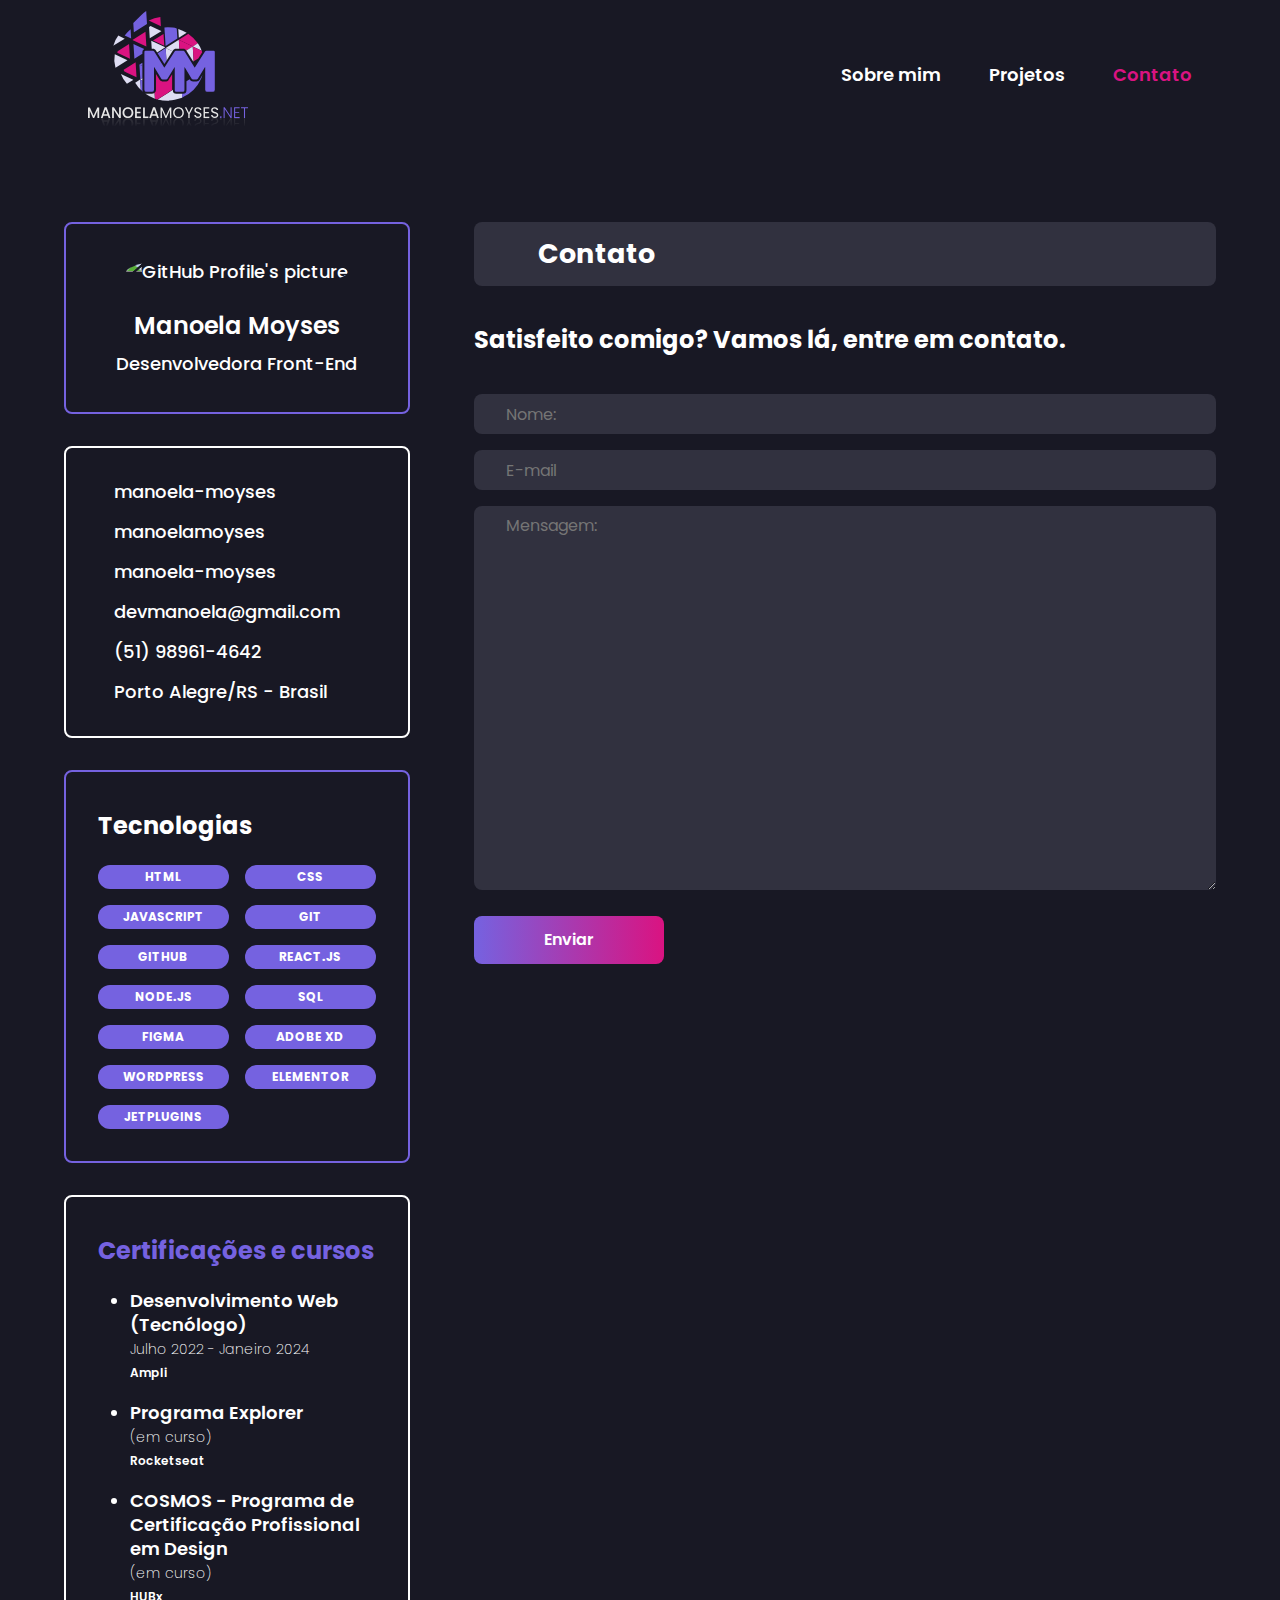
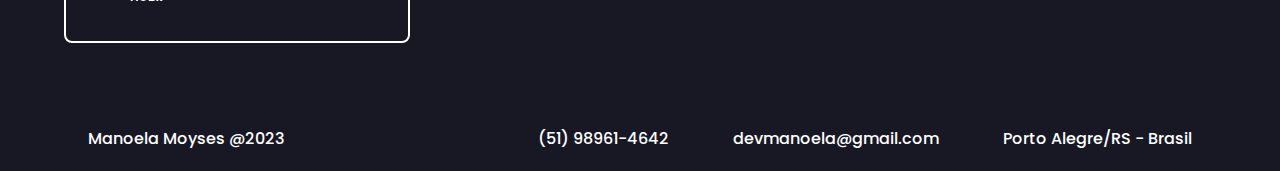
==== pages/contact/index.html @ 37bce078 "SEO" ====
<!DOCTYPE html>
<html lang="pt-br">

<head>
  <link rel="preconnect" href="https://fonts.googleapis.com">
  <link rel="preconnect" href="https://fonts.gstatic.com" crossorigin>

  <meta charset="UTF-8">
  <meta name="viewport" content="width=device-width, initial-scale=1.0">
  <title>Manoela Moyses | Contato</title>

  <meta name="description"
    content="Site Portfólio para apresentação do trabalho de Manoela Moyses, Desenvolvedora Web (Web Designer). Criação de Sites Profissionais.">

  <meta property="og:type" content="website">
  <meta property="og:title" content="Manoela Moyses | Desenvolvimento Web - Porto Alegre/RS">
  <meta property="og:description"
    content="Site Portfólio para apresentação do trabalho de Manoela Moyses, Desenvolvedora Web (Web Designer). Criação de Sites Profissionais.">
  <meta property="og:url" content="https://manoelamoyses.vercel.app">
  <meta property="og:image" content="https://manoelamoyses.vercel.app/assets/ManoelaM.svg">

  <link rel="stylesheet" href="../../style.css">
  <link rel="shortcut icon" href="../../assets/Icone.svg" type="image/svg-icon">
  <link href="https://fonts.googleapis.com/css2?family=Poppins:wght@200;500;600&display=swap" rel="stylesheet">
  <script src="https://unpkg.com/phosphor-icons"></script>
</head>

<body>
  <div class="container">
    <div class="menu-wrapper">
      <header id="header">
        <a href="https://manoelamoyses.vercel.app"><img id="logo" src="../../assets/ManoelaM.svg" alt="Logo"></a>
        <nav id="nav">
          <button id="btn-mobile" aria-label="Abrir Menu" aria-haspopup="true" aria-controls="menu"
            aria-expanded="false"><span id="hamburguer"></span></button>
          <ul id="menu" role="menu">
            <li><a class="about-me" href="https://manoelamoyses.vercel.app">Sobre mim</a></li>
            <li><a class="proj" href="../projects/">Projetos</a></li>
            <li><a class="contact-me" href="./index.html">Contato</a></li>
          </ul>
        </nav>
      </header>
    </div>

    <main class="mobile-aside">
      <aside class="responsive">
        <div class="profile-card">
          <div class="profile-container">
            <img src="https://github.com/manoela-moyses.png" target="_blank" alt="GitHub Profile's picture">
            <h1>Manoela Moyses</h1>
            <p>Desenvolvedora Front-End</p>
          </div>
        </div>

        <div class="social-card">
          <div class="social-container">
            <a href="https://github.com/manoela-moyses" target="_blank" class="social-item"><i
                class="ph-github-logo"></i>
              <span>manoela-moyses</span>
            </a>

            <a href="https://www.linkedin.com/in/manoelamoyses/" target="_blank" class="social-item"><i
                class="ph-linkedin-logo"></i>
              <span>manoelamoyses</span>
            </a>

            <a href="https://www.instagram.com/manoelamoyses/" target="_blank" class="social-item"><i
                class="ph-instagram-logo"></i>
              <span>manoela-moyses</span>
            </a>

            <a href="mailto:manoela.moyses0205@gmail.com" target="_blank" class="social-item"><i
                class="ph-envelope-simple"></i>
              <span>devmanoela@gmail.com</span>
            </a>

            <a href="https://api.whatsapp.com/send?phone=5551989614642&text=Ol%C3%A1!%20Acabei%20de%20ver%20o%20seu%20site."
              target="_blank" class="social-item"><i class="ph-whatsapp-logo"></i>
              <span>(51) 98961-4642</span>
            </a>

            <a href="" class="social-item pin"><i class="ph-map-pin-line"></i>
              <span class="social-location">Porto Alegre/RS - Brasil</span>
            </a>
          </div>
        </div>

        <div class="technologies-card">
          <h2>Tecnologias</h2>
          <ul>
            <li>
              <strong>HTML</strong>
            </li>
            <li>
              <strong>CSS</strong>
            </li>
            <li>
              <strong>JAVASCRIPT</strong>
            </li>
            <li>
              <strong>GIT</strong>
            </li>
            <li>
              <strong>GITHUB</strong>
            </li>
            <li>
              <strong>REACT.JS</strong>
            </li>
            <li>
              <strong>NODE.JS</strong>
            </li>
            <li>
              <strong>SQL</strong>
            </li>
            <li>
              <strong>FIGMA</strong>
            </li>
            <li>
              <strong>ADOBE XD</strong>
            </li>
            <li>
              <strong>WORDPRESS</strong>
            </li>
            <li>
              <strong>ELEMENTOR</strong>
            </li>
            <li>
              <strong>JETPLUGINS</strong>
            </li>
          </ul>
        </div>

        <div class="certifications-card">
          <h2>Certificações e cursos</h2>
          <ul>
            <li>
              <strong>Desenvolvimento Web (Tecnólogo)</strong>
              <p class="period">Julho 2022 - Janeiro 2024</p>
              <p class="institution">Ampli</p>
            </li>
            <li>
              <strong>Programa Explorer</strong>
              <p class="period">(em curso)</p>
              <p class="institution">Rocketseat</p>
            </li>
            <li>
              <strong>COSMOS - Programa de Certificação Profissional em Design</strong>
              <p class="period">(em curso)</p>
              <p class="institution">HUBx</p>
            </li>
          </ul>
        </div>
      </aside>

      <div class="main-content">
        <section class="contact-section">
          <div id="contact">
            <h2>Contato</h2>
          </div>
          <div class="contact-card">
            <h2>Satisfeito comigo? Vamos lá, entre em contato.</h2>
            <form id="my-form" action="https://formsubmit.co/devmanoela@gmail.com" method="POST">
              <input type="hidden" name="_captcha" value="false">
              <input type="hidden" name="_next" value="https://manoelamoyses.vercel.app/pages/success">
              <label class="sr-only" for="form-name"></label>
              <input type="text" name="name" id="form-name" required placeholder="Nome:" required />

              <label class="sr-only" for="form-email"></label>
              <input type="email" name="email" id="form-email" placeholder="E-mail" required />

              <label class="sr-only" for="message"></label>
              <textarea name="message" id="message" placeholder="Mensagem:"></textarea>

              <div class="container-button">
                <input class="button gradient" type="submit" form="my-form" value="Enviar">
              </div>
            </form>
          </div>
        </section>
      </div>
    </main>

    <footer>
      <div class="main-footer">
        <div class="name">
          <p class="name-mobile1">Manoela Moyses @2023</p>
          <p class="name-mobile2 hide">Criado com 💜 por Manoela Moyses<br>2023</p>
          <div class="footer-icons">
            <a href="https://github.com/manoela-moyses" target="_blank">
              <i class="ph-github-logo"></i>
            </a>

            <a href="https://www.linkedin.com/in/manoelamoyses/" target="_blank">
              <i class="ph-linkedin-logo"></i>
            </a>

            <a href="https://www.instagram.com/manoelamoyses/" target="_blank">
              <i class="ph-instagram-logo"></i>
            </a>
          </div>
        </div>

        <div class="footer-info">
          <a href="https://api.whatsapp.com/send?phone=5551989614642&text=Ol%C3%A1!%20Acabei%20de%20ver%20o%20seu%20site."
            target="_blank"><i class="ph-whatsapp-logo"></i>
            <span>(51) 98961-4642</span>
          </a>

          <a href="mailto:manoela.moyses0205@gmail.com"><i class="ph-envelope-simple"></i>
            <span>devmanoela@gmail.com</span>
          </a>

          <div class="pin-footer">
            <i class="ph-map-pin-line"></i>
            <p>Porto Alegre/RS - Brasil</p>
          </div>
        </div>
      </div>
    </footer>
  </div>

  <script src="../../main.js"></script>
</body>

</html>
---- style.css ----
* {
  margin: 0;
  padding: 0;
  box-sizing: border-box;
}

:root {
  font-size: 62.5%;
}

body {
  font-size: 1.8rem;
  background-color: #181824;
}

.hide {
  display: none;
}

.sr-only {
  position: absolute;
  width: 1px;
  height: 1px;
  padding: 0;
  margin: -1px;
  overflow: hidden;
  clip: rect(0, 0, 0, 0);
  border-width: 0;
  white-space: nowrap;
}

.container {
  min-height: 100vh;
  font-family: "Poppins", sans-serif;
  font-weight: 500;
  line-height: 3.2rem;
  color: white;
  display: flex;
  flex-direction: column;
  position: relative;
}

/**************************************************************/
/* HEADER */

#header a {
  text-decoration: none;
}

#logo {
  max-width: 16rem;
}

#header {
  height: 15rem;
  display: flex;
  width: 100%;
  align-items: center;
  padding: 1.6rem 8.8rem;
  justify-content: space-between;
  background-color: #181824;
  position: fixed;
  top: 0;
  left: 0;
  z-index: 999;
  animation: topdown 1s 0.5s backwards;
}

#menu {
  display: flex;
  list-style: none;
  gap: 4.8rem;
}

#menu a {
  display: block;
  color: white;
  font-weight: 600;
}

#menu a:hover,
#menu a:focus {
  color: #da1381;
}

#btn-mobile {
  display: none;
  border: none;
  background-color: transparent;
  font-size: 3.2rem;
  color: white;
  cursor: pointer;
}

#hamburguer {
  border-top: 0.2rem solid;
  width: 3.2rem;
  display: block;
}

#hamburguer::after,
#hamburguer::before {
  content: "";
  display: block;
  width: 3.2rem;
  height: 0.2rem;
  background-color: currentColor;
  margin-top: 0.8rem;
  transition: 0.3s;
  position: relative;
}

#nav.toggle-menu #hamburguer {
  border-top-color: transparent;
}

#nav.toggle-menu #hamburguer::before {
  transform: rotate(135deg);
}

#nav.toggle-menu #hamburguer::after {
  transform: rotate(-135deg);
  top: -1rem;
}

/**************************************************************/
/* ASIDE-BAR - GENERAL SETTINGS */

main {
  margin-top: 4rem;
  flex: 1 0 auto;
  padding: 0 6.4rem;
  display: flex;
  gap: 6.4rem;
  justify-content: center;
  align-content: center;
}

aside,
.main-content {
  margin-top: 18.2rem;
  margin-bottom: 6.4rem;
}

aside {
  max-width: 30%;
  width: 39.6rem;
  position: relative;
  animation: leftright 1s 0.5s backwards;
}

/* PROFILE */

.profile-card {
  text-align: center;
  padding: 3.2rem;
  border: 2px solid #7562e0;
  border-radius: 0.8rem;
  margin-bottom: 3.2rem;
}

.profile-card img {
  width: 12.8rem;
  border-radius: 50%;
  margin-bottom: 1.6rem;
}

.profile-card h1 {
  font-size: 2.4rem;
  line-height: 4.44rem;
  font-weight: 600;
}

/* SOCIAL */

.social-card {
  padding: 3.2rem;
  border: 2px solid white;
  border-radius: 0.8rem;
  margin-bottom: 3.2rem;
}

.social-container {
  display: flex;
  flex-direction: column;
  gap: 1.6rem;
  word-break: break-word;
}

.social-item {
  color: white;
  text-decoration: none;
  display: flex;
  gap: 1.6rem;
  line-height: 2.4rem;
}

.social-card a i {
  font-size: 3.2rem;
  color: #7562e0;
  transition: all 0.4s ease-in-out;
}

.social-card a i:hover {
  transform: scale(0.8);
  color: #da1381;
}

.pin {
  cursor: default;
}

/* TECHNOLOGIES */

.technologies-card {
  border: 2px solid #7562e0;
  padding: 3.2rem;
  border-radius: 0.8rem;
  margin-bottom: 3.2rem;
}

.technologies-card h2,
.certifications-card h2 {
  font-size: 2.4rem;
  line-height: 4.44rem;
  margin-bottom: 1.6rem;
}

.technologies-card ul {
  list-style: none;
  display: grid;
  grid-template-columns: repeat(auto-fit, minmax(9rem, 3fr));
  gap: 1.6rem;
}

.technologies-card ul li {
  background-color: #7562e0;
  border-radius: 3rem;
  height: 2.4rem;
  padding: 0.6rem 1.2rem;
  display: flex;
  align-items: center;
  justify-content: center;
  font-size: 1.2rem;
}

/* CERTIFICATIONS*/

.certifications-card {
  border: 2px solid white;
  border-radius: 0.8rem;
  padding: 3.2rem;
}

.certifications-card h2 {
  color: #7562e0;
}

.certifications-card ul {
  padding-left: 3.2rem;
}

.certifications-card ul li {
  padding-bottom: 1.6rem;
  line-height: 2.4rem;
}

.certifications-card ul li:nth-last-child(1) {
  padding-bottom: 0;
}

.certifications-card strong {
  font-weight: 600;
}

.certifications-card .period {
  font-weight: 200;
  font-size: 1.4rem;
}

.certifications-card .institution {
  font-weight: 600;
  font-size: 1.2rem;
}

/**************************************************************/
/* MAIN-CONTENT */

.main-content {
  max-width: 70%;
  width: 80.4rem;
  position: relative;
  animation: rightleft 1s 0.5s backwards;
}

/**************************************************************/
/* ABOUT-ME */

#about-me,
#main-projects,
#contact {
  margin-bottom: 3.2rem;
  background-color: #31313f;
  padding: 1.6rem 6.4rem;
  border-radius: 0.8rem;
}

.about-me-card {
  background-color: #31313f;
  padding: 3.2rem 6.4rem;
  border-radius: 0.8rem;
}

.about-me-card p {
  text-indent: 1.6em;
}

.about-me-card p:nth-child(5) {
  margin-bottom: 3.2rem;
}

.subtitle {
  margin-top: 3.2rem;
}

.other-skills p {
  text-indent: 0;
}

.buttons {
  display: flex;
  align-items: center;
  gap: 3.2rem;
}

.btn-github,
.btn-cv {
  height: 4.8rem;
  padding: 1.2rem 2.6rem;
  border-radius: 0.8rem;
  transition: all 0.4s ease-in-out;
}

.btn-github:hover,
.btn-cv:hover {
  transform: scale(0.9);
}

.btn-github {
  background: linear-gradient(270deg, #da1381 0%, #7562e0 100%);
  border: none;
}

.btn-cv {
  background-color: transparent;
  border: 2px solid #7562e0;
}

.btn-github a,
.btn-cv a {
  text-decoration: none;
  font-family: "Poppins", sans-serif;
  color: white;
  font-weight: 600;
  font-size: 1.6rem;
  line-height: 2.4rem;
  display: flex;
  align-items: center;
  gap: 0.8rem;
}

.btn-github a i,
.btn-cv a i {
  font-size: 2rem;
}

.subtitle {
  margin-bottom: 1.6rem;
}

.subtitle h2 {
  font-size: 2.4rem;
  line-height: 4.44rem;
}

table {
  width: 100%;
  border-collapse: collapse;
  background-color: #7562e0;
  overflow-x: auto;
}

table thead {
  text-align: center;
  font-size: 2.4rem;
  line-height: 4.44rem;
}

table th {
  background-color: #7562e0;
}

table tr {
  height: 4rem;
}

table td:nth-child(1) {
  font-size: 2.4rem;
  line-height: 4.44rem;
  padding: 0 1.6rem;
}

table td:nth-child(2),
table td:nth-child(3) {
  text-align: center;
}

table tr:nth-child(odd) {
  background-color: #bdbdbd;
}

.other-skills ul {
  padding-left: 3.2rem;
}

.other-skills ul li p {
  font-weight: 200;
}

.other-skills ul li:nth-child(1) {
  margin-bottom: 1.6rem;
}

/**************************************************************/
/* PROJECTS */

.main-section {
  display: grid;
  grid-template-columns: 1fr;
}

.secondary-buttons {
  margin-top: 1.6rem;
}

.button-value {
  border: 2px solid #7562e0;
  padding: 1.2rem 2.2rem;
  height: 4.8rem;
  border-radius: 0.8rem;
  background-color: transparent;
  font-family: "Poppins", sans-serif;
  font-weight: 600;
  color: white;
  cursor: pointer;
  margin-right: 3.2rem;
}

.button-value:nth-last-child(1) {
  margin-right: 0;
}

.button-value:focus,
.active {
  background-color: #7562e0;
  color: white;
}

#projects {
  display: grid;
  grid-template-columns: repeat(auto-fit, minmax(25rem, 2fr));
  margin-top: 3.2rem;
  gap: 3.2rem;
  justify-items: center;
}

.card {
  background-color: #31313f;
  border-radius: 0.8rem;
  width: 100%;
  max-width: 38.6rem;
  padding: 3.2rem;
}

.image-container img {
  width: 100%;
  object-fit: cover;
  max-height: 17.3rem;
  border: 2px solid #7562e0;
  border-radius: 0.8rem;
  border-collapse: separate;
  margin-bottom: 1.6rem;
}

.container-proj {
  text-align: start;
}

.container-proj h3 {
  font-size: 2.4rem;
  line-height: 4.44rem;
  color: #7562e0;
}

.container-proj span {
  font-weight: 200;
  font-size: 1.4rem;
}

.btn-container {
  display: flex;
  align-items: center;
  gap: 3.2rem;
  margin-top: 5.1rem;
}

.btn1,
.btn2 {
  height: 4.3rem;
  padding: 1.2rem 2.2rem;
  border-radius: 0.8rem;
  text-decoration: none;
  display: flex;
  align-items: center;
  color: white;
  font-size: 1.6rem;
  font-weight: 600;
}

.btn1 {
  background-color: #7562e0;
  border: none;
  transition: all 0.4s ease-in-out;
}

.btn2 {
  background-color: transparent;
  border: 2px solid #7562e0;
  transition: all 0.4s ease-in-out;
}

.btn1:hover,
.btn2:hover {
  transform: scale(0.9);
}

/**************************************************************/
/* CONTACT */

.contact-card h2 {
  font-size: 2.4rem;
  line-height: 4.44rem;
}

#form-name,
#form-email,
#message {
  font-family: "Poppins", sans-serif;
  font-size: 1.6rem;
  line-height: 2.4rem;
  color: white;
  background-color: #31313f;
  border: none;
  border-radius: 0.8rem;
  height: 4rem;
  padding: 0.8rem 3.2rem;
  width: 100%;
}

#form-name {
  margin-top: 3.2rem;
}

#form-name,
#form-email,
#message {
  margin-bottom: 1.6rem;
}

#form-name:focus,
#forma-email:focus,
#message:focus {
  outline: 2px solid #da1381;
}

#message {
  height: 38.4rem;
}

input.button {
  height: 4.8rem;
  font-family: "Poppins", sans-serif;
  font-size: 1.6rem;
  line-height: 2.4rem;
  font-weight: 600;
  color: white;
  padding: 1.2rem 7rem;
  border-radius: 0.8rem;
  border: none;
  transition: all 0.4s ease-in-out;
}

input.button:hover {
  transform: scale(0.9);
}

input.button.gradient {
  background: -webkit-linear-gradient(left, #7562e0 0%, #da1381 100%);
  cursor: pointer;
}

/**************************************************************/
/* SUCCESS & 404 ERROR */

.success-section,
.error-section {
  display: flex;
  padding: 3.2rem;
  height: 100vh;
  justify-content: center;
  align-items: center;
  animation: fadein 1s 0.5s backwards;
  max-width: 51.8rem;
  margin: 0 auto;
}

.container-success,
.container-error {
  background-color: white;
  color: #7562e0;
  text-align: center;
  border-radius: 0.8rem;
}

.success,
.error,
.send-email,
.error-message {
  display: flex;
  flex-direction: column;
  align-items: center;
  padding: 3.2rem;
}

.success,
.error {
  background-color: #7562e0;
  border-radius: 0.8rem 0.8rem 0 0;
}

.error {
  background-color: #da1381;
}

.send-email,
.error-message {
  border-radius: 0 0 0.8rem 0.8rem;
}

.success i,
.error i {
  font-size: 12.5rem;
  color: white;
  padding-bottom: 1.6rem;
}

.success p,
.error p {
  font-size: 3.2rem;
  font-weight: 600;
  color: white;
}

.send-email p,
.error-message p {
  font-size: 2.4rem;
  line-height: 3.6rem;
  font-weight: 600;
  margin-bottom: 3.2rem;
}

.error-message p {
  color: #da1381;
}

.send-email button,
.error-message button {
  padding: 1.2rem 6.4rem;
  border: none;
  height: 5.3rem;
  border-radius: 0.8rem;
  background: linear-gradient(270deg, #da1381 0%, #7562e0 100%);
  transition: all 0.4s ease-in-out;
}

.send-email a,
.error-message a {
  text-decoration: none;
  color: white;
  font-family: "Poppins", sans-serif;
  font-weight: 600;
  font-size: 2.4rem;
}

.send-email button:hover,
.error-message button:hover {
  transform: scale(0.9);
}

@media (max-width: 425px) {
  .success p,
  .error p {
    font-size: 2.4rem;
  }

  .success i,
  .error i {
    font-size: 10rem;
  }

  .send-email p,
  .error-message p {
    font-size: 1.6rem;
    line-height: 3rem;
    margin-bottom: 1.6rem;
  }

  .send-email a,
  .error-message a {
    font-size: 1.8rem;
  }
}

@media (max-width: 320px) {
  .success p,
  .error p {
    font-size: 2rem;
  }

  .send-email,
  .error-message {
    padding: 3.2rem 1.8rem;
  }

  .send-email p,
  .error-message p {
    font-size: 1.4rem;
    line-height: 2.4rem;
  }

  .send-email button,
  .error-message button {
    padding: 1.2rem 3.2rem;
    height: 4rem;
    display: flex;
    align-items: center;
  }
}

/**************************************************************/
/* FOOTER */

footer {
  flex-basis: 100%; /*same width, in flexbox*/
  display: flex;
  justify-content: center;
}

.main-footer {
  width: 100%;
  display: flex;
  gap: 4.8rem;
  justify-content: space-between;
  padding: 1.6rem 8.8rem;
  font-size: 1.6rem;
}

.footer-icons a,
.footer-info a,
.pin-footer a {
  text-decoration: none;
  color: white;
}

.pin-footer {
  cursor: default;
  display: flex;
  align-items: center;
  gap: 1.6rem;
}

.footer-icons a i,
.footer-info a i,
.pin-footer i {
  font-size: 3rem;
  color: #7562e0;
  transition: all 0.4s ease-in-out;
}

.footer-icons a i:hover,
.footer-info a i:hover,
.pin-footer i:hover {
  color: #da1381;
  transform: scale(0.8);
}

.footer-info {
  display: flex;
  align-items: flex-start;
  justify-content: center;
  gap: 4.8rem;
}

.footer-info a {
  display: flex;
  align-items: center;
  gap: 1.6rem;
}

/**************************************************************/
/* ENTRANCE ANIMATIONS */

@keyframes topdown {
  0% {
    opacity: 0;
    transform: translateY(-10.6rem);
  }

  100% {
    opacity: 1;
    transform: translateY(0);
  }
}

@keyframes leftright {
  0% {
    opacity: 0;
    transform: translateX(-10.6rem);
  }

  100% {
    opacity: 1;
    transform: translateX(0);
  }
}

@keyframes rightleft {
  0% {
    opacity: 0;
    transform: translateX(10.6rem);
  }

  100% {
    opacity: 1;
    transform: translateX(0);
  }
}

@keyframes fadein {
  0% {
    opacity: 0;
    transform: scale(0);
  }

  100% {
    opacity: 1;
    transform: scale(1);
  }
}

/**************************************************************/
/* MEDIA-QUERIES */

@media (max-width: 1276px) {
  .footer-info {
    flex-direction: column;
    gap: 0;
    align-items: flex-end;
  }
}

@media (max-width: 1128px) and (min-width: 869px) {
  .btn-container {
    flex-direction: column;
    align-items: flex-start;
    gap: 1.8rem;
    margin-top: 3.2rem;
  }
}

@media (max-width: 1174px) {
  .profile-card,
  .social-card,
  .technologies-card,
  .certifications-card {
    padding: 1.8rem;
  }

  .profile-container h1 {
    font-size: 2.2rem;
  }

  .profile-container p {
    font-size: 1.4rem;
  }

  .social-item {
    font-size: 1.6rem;
  }

  .technologies-card h2,
  .certifications-card h2 {
    font-size: 1.8rem;
  }

  .contact-card h2 {
    font-size: 1.8rem;
    line-height: 3.2rem;
  }

  .button-value {
    margin-right: 1.6rem;
    font-size: 1.2rem;
  }
}

@media (max-width: 1060px) and (min-width: 1025px) {
  .card p {
    font-size: 1.6rem;
  }
}

@media (max-width: 1024px) {
  main {
    padding: 0 3.2rem;
    gap: 3.2rem;
  }

  .profile-container p,
  .certifications-card ul li strong,
  .social-container span {
    font-size: 1.4rem;
  }

  .profile-container h1 {
    font-size: 2.2rem;
  }

  .certifications-card ul {
    padding-left: 0.9rem;
  }

  .about-me-card p,
  table td:nth-child(2),
  table td:nth-child(3) {
    font-size: 1.6rem;
  }

  .subtitle,
  table thead th,
  table td:nth-child(1) {
    font-size: 1.8rem;
  }

  .buttons {
    justify-content: center;
  }

  .about-me-card,
  .projects-card {
    padding: 3.2rem;
  }

  .contact-card h2 {
    margin-top: 3.2rem;
  }

  .other-skills ul {
    padding-left: 1.8rem;
  }

  #contact {
    margin-bottom: 0;
  }
}

@media (max-width: 951px) and (min-width: 870px) {
  .card p {
    font-size: 1.5rem;
  }
}

@media (max-width: 916px) {
  .button-value {
    padding: 0.6rem 1.2rem;
    margin-right: 1.2rem;
  }
}

@media (max-width: 838px) {
  .profile-container h1 {
    font-size: 1.8rem;
  }

  .profile-container p,
  .social-card span,
  .certifications-card ul li strong {
    font-size: 1.2rem;
  }

  .contact-card h2 {
    font-size: 1.6rem;
  }
}

@media (max-width: 768px) {
  #header {
    padding: 1.6rem 3.2rem;
    font-size: 1.6rem;
  }

  #logo {
    max-width: 5.5rem;
  }

  #menu {
    gap: 3.2rem;
  }

  main {
    flex-wrap: wrap;
    flex: 0;
  }

  .mobile-aside {
    margin-top: 18.2rem;
  }

  .responsive {
    display: none;
  }

  aside,
  .main-content {
    margin-top: 0;
    margin-bottom: 0;
  }

  aside,
  .main-content {
    min-width: 100%;
  }

  .profile-card,
  .social-card,
  .technologies-card,
  .certifications-card {
    padding: 3.2rem;
  }

  .profile-container h1 {
    font-size: 2.4rem;
  }

  .buttons {
    justify-content: flex-start;
  }

  .technologies-card h2,
  .certifications-card h2 {
    font-size: 2.4rem;
  }

  .certifications-card ul {
    padding-left: 3.2rem;
  }

  .profile-container p,
  .certifications-card ul li strong,
  .social-container span {
    font-size: 1.8rem;
  }

  .about-me-card p,
  table td:nth-child(2),
  table td:nth-child(3) {
    font-size: 1.8rem;
  }

  .subtitle,
  table thead th,
  table td:nth-child(1) {
    font-size: 2.4rem;
  }

  .contact-card h2 {
    font-size: 2.4rem;
    line-height: 4.44rem;
  }

  .button-value {
    margin-right: 3.2rem;
    padding: 1.2rem 2.2rem;
  }

  .button-value p,
  .container-proj p {
    font-size: 1.8rem;
  }

  .card {
    padding: 3.2rem;
  }

  .container-proj h3 {
    font-size: 2.4rem;
    line-height: 4.44rem;
  }

  .main-footer {
    flex-direction: column-reverse;
    padding: 3.2rem;
  }

  .footer-info {
    align-items: flex-start;
    gap: 1.2rem;
  }

  .main-footer .name {
    display: flex;
    flex-direction: column-reverse;
    align-items: center;
  }

  .footer-info a,
  .pin-footer {
    gap: 0.8rem;
  }

  .footer-info a i,
  .pin-footer i {
    font-size: 1.8rem;
  }
}

@media (max-width: 700px) and (min-width: 650px) {
  .btn-container {
    flex-direction: column;
    align-items: flex-start;
    gap: 1.8rem;
    margin-top: 3.2rem;
  }
}

@media (max-width: 710px) {
  .contact-card h2 {
    font-size: 1.8rem;
    line-height: 3.2rem;
  }

  .button-value {
    margin-right: 1.8rem;
  }
}

@media (max-width: 650px) {
  #projects {
    grid-template-columns: 1fr;
  }

  .card {
    max-width: 80.4rem;
    padding: 3.2rem;
  }

  .container-proj h3 {
    font-size: 2.4rem;
    line-height: 4.44rem;
  }

  .container-proj p {
    font-size: 1.8rem;
  }
}

@media (max-width: 610px) {
  .buttons {
    flex-direction: column;
    align-items: flex-start;
    gap: 1.6rem;
  }

  .buttons a {
    font-size: 1.8rem;
    width: 15.5rem;
  }

  .btn-github a,
  .btn-cv a {
    justify-content: center;
  }

  .button-value {
    display: flex;
    margin-bottom: 0.8rem;
  }

  .button-value:nth-last-child(1) {
    margin-bottom: 3.2rem;
  }
}

@media (max-width: 590px) {
  .about-me-card,
  .projects-card {
    padding: 1.8rem;
  }

  .about-me-card p,
  table td:nth-child(1) {
    font-size: 1.6rem;
  }

  table td:nth-child(2),
  table td:nth-child(3) {
    font-size: 1.4rem;
  }

  .subtitle,
  table thead th {
    font-size: 1.8rem;
  }

  .buttons a {
    font-size: 1.6rem;
  }

  table thead th,
  table td:nth-child(1),
  table td:nth-child(2),
  table td:nth-child(3) {
    font-size: 1.2rem;
  }

  .contact-card h2 {
    font-size: 1.6rem;
    line-height: 2.4rem;
    padding-top: 3.2rem;
    margin-top: 0;
  }
}

@media (max-width: 425px) {
  main {
    padding: 0 1.8rem;
  }

  #btn-mobile {
    display: flex;
  }

  #menu {
    display: block;
    visibility: hidden;
    overflow-y: hidden;
    position: absolute;
    width: 100%;
    top: 12rem;
    right: 0;
    background-color: #181824;
    transition: 0.6s;
    z-index: 1000;
    height: 0;
  }

  #menu a {
    padding: 1rem 0;
    margin: 0 1rem;
    border-bottom: 0.2rem solid rgba(255, 255, 255, 0.05);
  }

  #nav.toggle-menu #menu {
    height: calc(35vh - 12rem);
    visibility: visible;
  }

  .main-footer {
    padding: 3.2rem 1.8rem;
  }

  .name-mobile1 {
    display: none;
  }

  .name-mobile2 {
    display: block;
    text-align: center;
  }

  .contact-card input.button {
    padding: 1.2rem 6.4rem;
  }
}

@media (max-width: 375px) {
  .pin-footer p {
    line-height: 2.4rem;
  }

  .profile-card p,
  .social-item span,
  .certifications-card ul li strong {
    font-size: 1.4rem;
  }

  .technologies-card h2,
  .certifications-card h2 {
    font-size: 1.8rem;
  }

  .container-proj h3 {
    font-size: 2rem;
  }

  .container-proj p {
    font-size: 1.6rem;
  }
}

@media (max-width: 350px) {
  .profile-card,
  .social-card,
  .technologies-card,
  .certifications-card {
    padding: 1.8rem;
  }

  .profile-container h1 {
    font-size: 2.2rem;
  }

  .certifications-card ul {
    padding-left: 1.8rem;
  }

  #about-me,
  #main-projects,
  #contact {
    padding-left: 3.2rem;
  }

  #about-me h2,
  #projects h2,
  #contact h2 {
    font-size: 2.2rem;
  }

  .buttons {
    align-items: center;
  }

  table td:nth-child(1) {
    padding: 0;
  }

  .container-button {
    display: flex;
    flex-direction: column;
  }

  .card {
    padding: 1.8rem;
  }
}
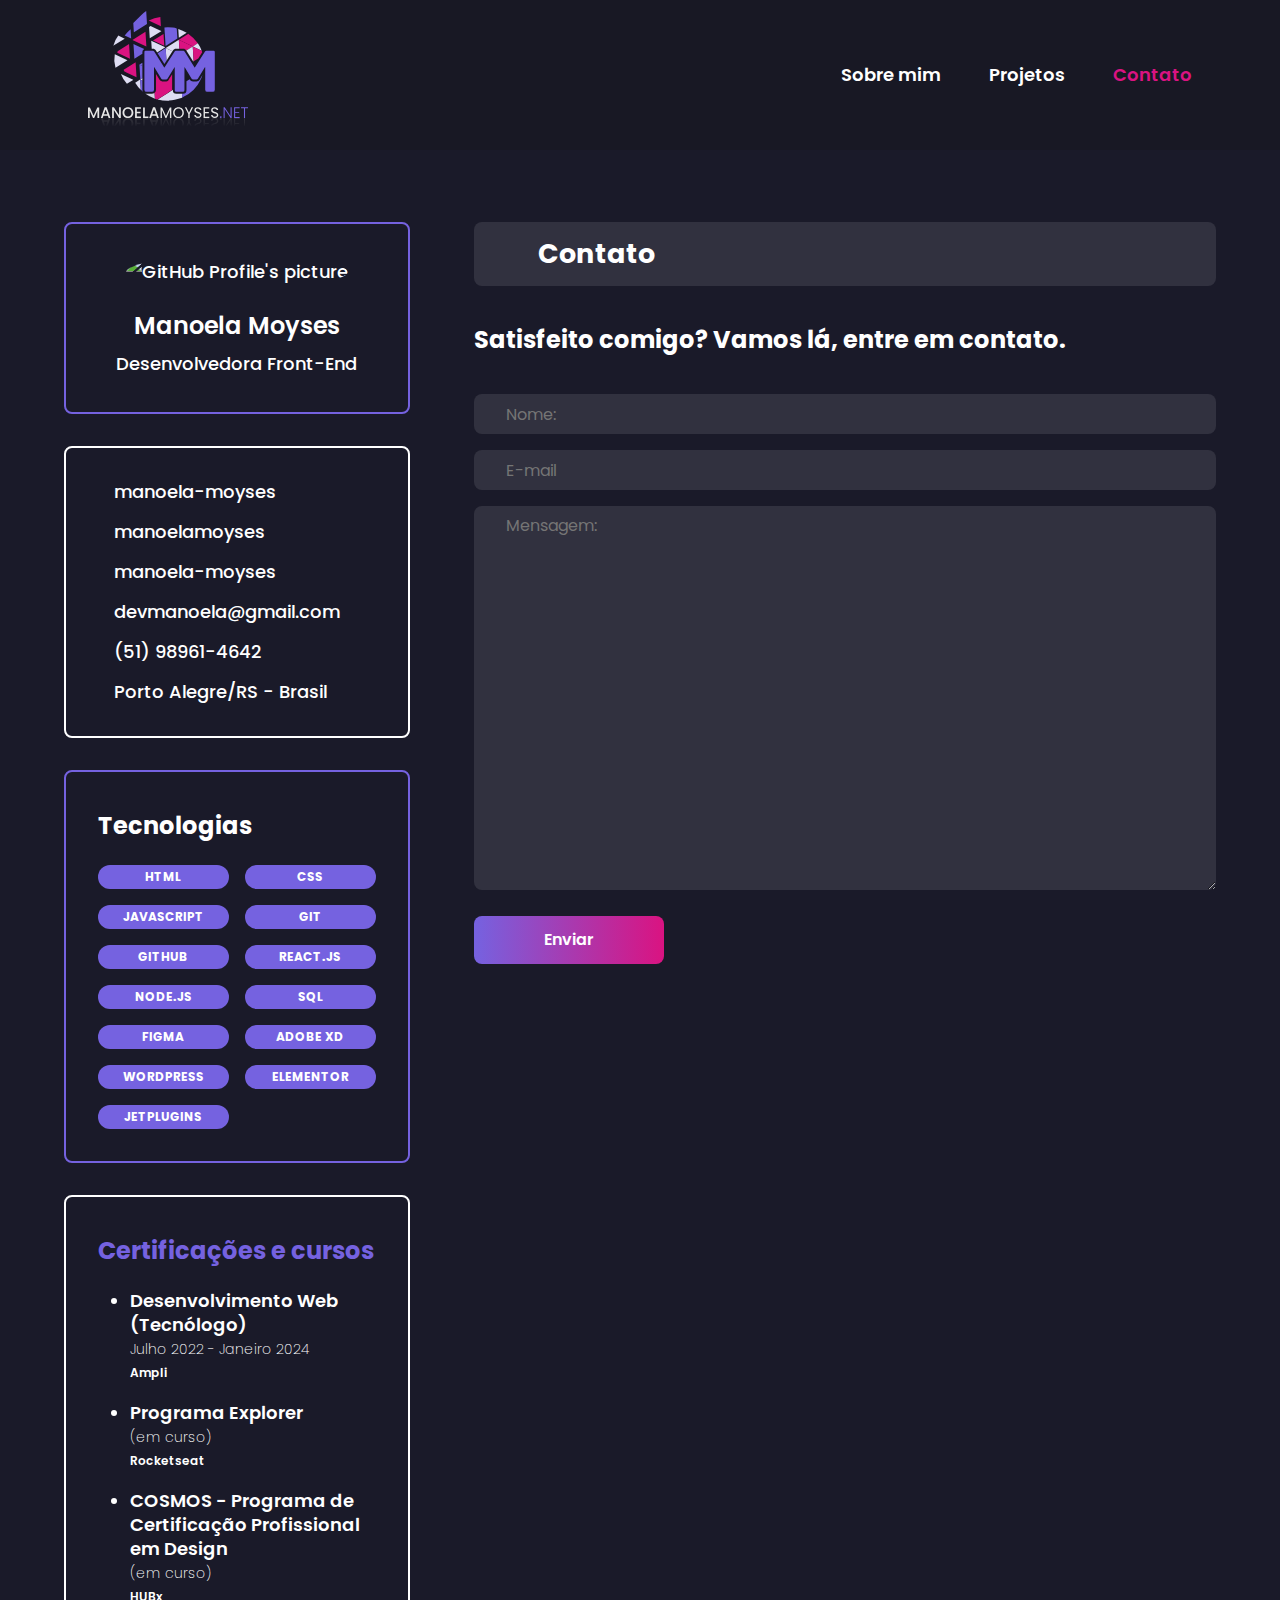
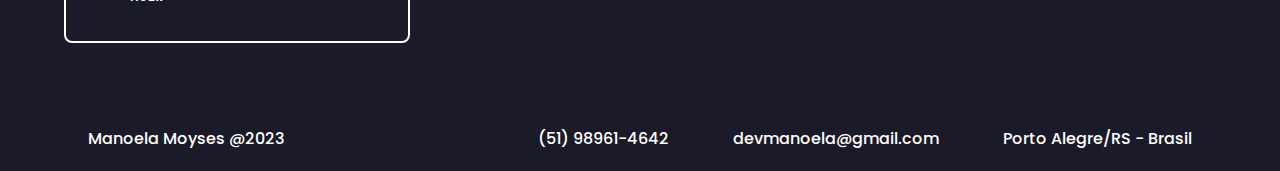
==== commit 08293a38: "latest updates" ====
--- a/pages/contact/index.html
+++ b/pages/contact/index.html
@@ -13,10 +13,10 @@
     content="Site Portfólio para apresentação do trabalho de Manoela Moyses, Desenvolvedora Web (Web Designer). Criação de Sites Profissionais.">
 
   <meta property="og:type" content="website">
-  <meta property="og:title" content="Manoela Moyses | Desenvolvimento Web - Porto Alegre/RS">
+  <meta property="og:title" content="Manoela Moyses | Contato">
   <meta property="og:description"
     content="Site Portfólio para apresentação do trabalho de Manoela Moyses, Desenvolvedora Web (Web Designer). Criação de Sites Profissionais.">
-  <meta property="og:url" content="https://manoelamoyses.vercel.app">
+  <meta property="og:url" content="https://manoelamoyses.vercel.app/contact">
   <meta property="og:image" content="https://manoelamoyses.vercel.app/assets/ManoelaM.svg">
 
   <link rel="stylesheet" href="../../style.css">
@@ -46,7 +46,7 @@
       <aside class="responsive">
         <div class="profile-card">
           <div class="profile-container">
-            <img src="https://github.com/manoela-moyses.png" target="_blank" alt="GitHub Profile's picture">
+            <img src="https://github.com/manoela-moyses.png" alt="GitHub Profile's picture">
             <h1>Manoela Moyses</h1>
             <p>Desenvolvedora Front-End</p>
           </div>
@@ -163,10 +163,10 @@
               <input type="hidden" name="_captcha" value="false">
               <input type="hidden" name="_next" value="https://manoelamoyses.vercel.app/pages/success">
               <label class="sr-only" for="form-name"></label>
-              <input type="text" name="name" id="form-name" required placeholder="Nome:" required />
+              <input type="text" name="name" id="form-name" placeholder="Nome:" required>
 
               <label class="sr-only" for="form-email"></label>
-              <input type="email" name="email" id="form-email" placeholder="E-mail" required />
+              <input type="email" name="email" id="form-email" placeholder="E-mail" required>
 
               <label class="sr-only" for="message"></label>
               <textarea name="message" id="message" placeholder="Mensagem:"></textarea>
--- a/style.css
+++ b/style.css
@@ -10,7 +10,7 @@
 
 body {
   font-size: 1.8rem;
-  background-color: #181824;
+  background-color: #1a1a29;
 }
 
 .hide {
@@ -339,25 +339,6 @@
   padding: 1.2rem 2.6rem;
   border-radius: 0.8rem;
   transition: all 0.4s ease-in-out;
-}
-
-.btn-github:hover,
-.btn-cv:hover {
-  transform: scale(0.9);
-}
-
-.btn-github {
-  background: linear-gradient(270deg, #da1381 0%, #7562e0 100%);
-  border: none;
-}
-
-.btn-cv {
-  background-color: transparent;
-  border: 2px solid #7562e0;
-}
-
-.btn-github a,
-.btn-cv a {
   text-decoration: none;
   font-family: "Poppins", sans-serif;
   color: white;
@@ -367,6 +348,21 @@
   display: flex;
   align-items: center;
   gap: 0.8rem;
+}
+
+.btn-github:hover,
+.btn-cv:hover {
+  transform: scale(0.9);
+}
+
+.btn-github {
+  background: linear-gradient(270deg, #da1381 0%, #7562e0 100%);
+  border: none;
+}
+
+.btn-cv {
+  background-color: transparent;
+  border: 2px solid #7562e0;
 }
 
 .btn-github a i,
@@ -612,8 +608,7 @@
 /**************************************************************/
 /* SUCCESS & 404 ERROR */
 
-.success-section,
-.error-section {
+.success-section {
   display: flex;
   padding: 3.2rem;
   height: 100vh;
@@ -624,8 +619,7 @@
   margin: 0 auto;
 }
 
-.container-success,
-.container-error {
+.container-success {
   background-color: white;
   color: #7562e0;
   text-align: center;
@@ -633,58 +627,42 @@
 }
 
 .success,
-.error,
-.send-email,
-.error-message {
+.send-email {
   display: flex;
   flex-direction: column;
   align-items: center;
   padding: 3.2rem;
 }
 
-.success,
-.error {
+.success {
   background-color: #7562e0;
   border-radius: 0.8rem 0.8rem 0 0;
 }
 
-.error {
-  background-color: #da1381;
-}
-
-.send-email,
-.error-message {
+.send-email {
   border-radius: 0 0 0.8rem 0.8rem;
 }
 
-.success i,
-.error i {
+.success i {
   font-size: 12.5rem;
   color: white;
   padding-bottom: 1.6rem;
 }
 
-.success p,
-.error p {
+.success p {
   font-size: 3.2rem;
   font-weight: 600;
   color: white;
 }
 
-.send-email p,
-.error-message p {
+.send-email p {
   font-size: 2.4rem;
   line-height: 3.6rem;
   font-weight: 600;
   margin-bottom: 3.2rem;
 }
 
-.error-message p {
-  color: #da1381;
-}
-
-.send-email button,
-.error-message button {
+.success-link {
   padding: 1.2rem 6.4rem;
   border: none;
   height: 5.3rem;
@@ -702,54 +680,45 @@
   font-size: 2.4rem;
 }
 
-.send-email button:hover,
-.error-message button:hover {
+.success-link:hover {
   transform: scale(0.9);
 }
 
 @media (max-width: 425px) {
-  .success p,
-  .error p {
+  .success p {
     font-size: 2.4rem;
   }
 
-  .success i,
-  .error i {
+  .success i {
     font-size: 10rem;
   }
 
-  .send-email p,
-  .error-message p {
+  .send-email p {
     font-size: 1.6rem;
     line-height: 3rem;
     margin-bottom: 1.6rem;
   }
 
-  .send-email a,
-  .error-message a {
+  .send-email a {
     font-size: 1.8rem;
   }
 }
 
 @media (max-width: 320px) {
-  .success p,
-  .error p {
+  .success p {
     font-size: 2rem;
   }
 
-  .send-email,
-  .error-message {
+  .send-email {
     padding: 3.2rem 1.8rem;
   }
 
-  .send-email p,
-  .error-message p {
+  .send-email p {
     font-size: 1.4rem;
     line-height: 2.4rem;
   }
 
-  .send-email button,
-  .error-message button {
+  .success-link {
     padding: 1.2rem 3.2rem;
     height: 4rem;
     display: flex;
@@ -1185,22 +1154,6 @@
 }
 
 @media (max-width: 610px) {
-  .buttons {
-    flex-direction: column;
-    align-items: flex-start;
-    gap: 1.6rem;
-  }
-
-  .buttons a {
-    font-size: 1.8rem;
-    width: 15.5rem;
-  }
-
-  .btn-github a,
-  .btn-cv a {
-    justify-content: center;
-  }
-
   .button-value {
     display: flex;
     margin-bottom: 0.8rem;
@@ -1232,7 +1185,15 @@
     font-size: 1.8rem;
   }
 
+  .buttons {
+    display: flex;
+    flex-direction: column;
+    align-items: flex-start;
+    gap: 1.6rem;
+  }
+
   .buttons a {
+    width: 19rem;
     font-size: 1.6rem;
   }
 
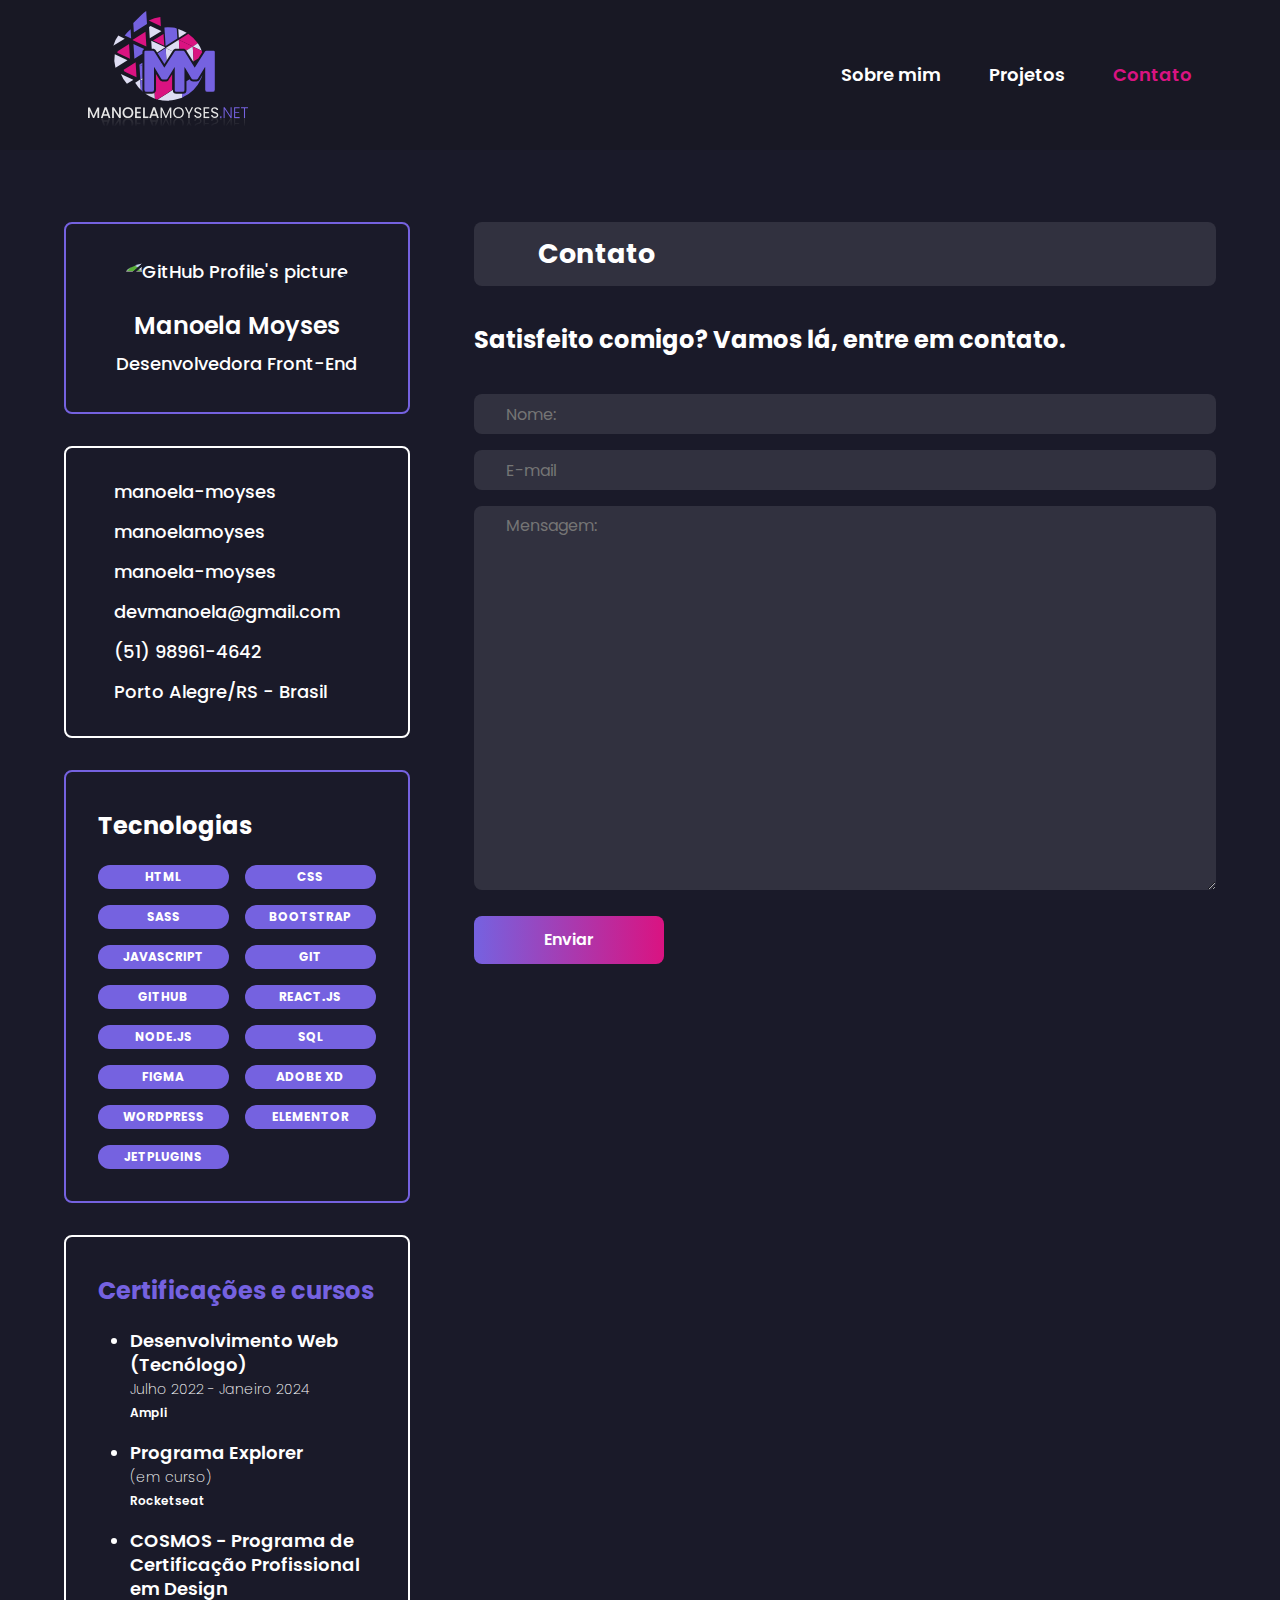
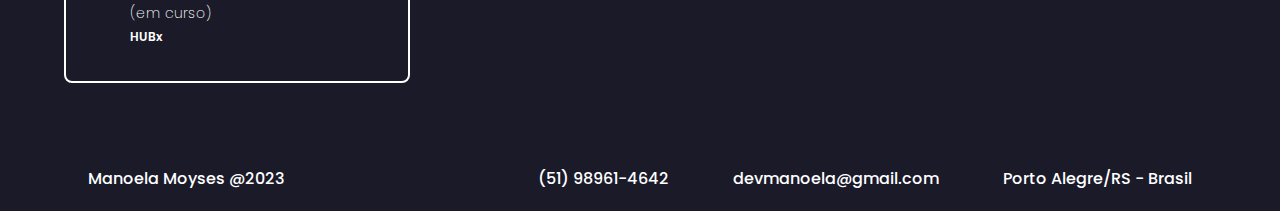
==== commit 98ccba38: "new technologies added on asidebar" ====
--- a/pages/contact/index.html
+++ b/pages/contact/index.html
@@ -95,6 +95,12 @@
               <strong>CSS</strong>
             </li>
             <li>
+              <strong>SASS</strong>
+            </li>
+            <li>
+              <strong>BOOTSTRAP</strong>
+            </li>
+            <li>
               <strong>JAVASCRIPT</strong>
             </li>
             <li>
@@ -220,6 +226,15 @@
   </div>
 
   <script src="../../main.js"></script>
+
+  <script async src="https://www.googletagmanager.com/gtag/js?id=G-XWMGJ8EE24"></script>
+  <script>
+    window.dataLayer = window.dataLayer || [];
+    function gtag() { dataLayer.push(arguments); }
+    gtag('js', new Date());
+
+    gtag('config', 'G-XWMGJ8EE24');
+  </script>
 </body>
 
 </html>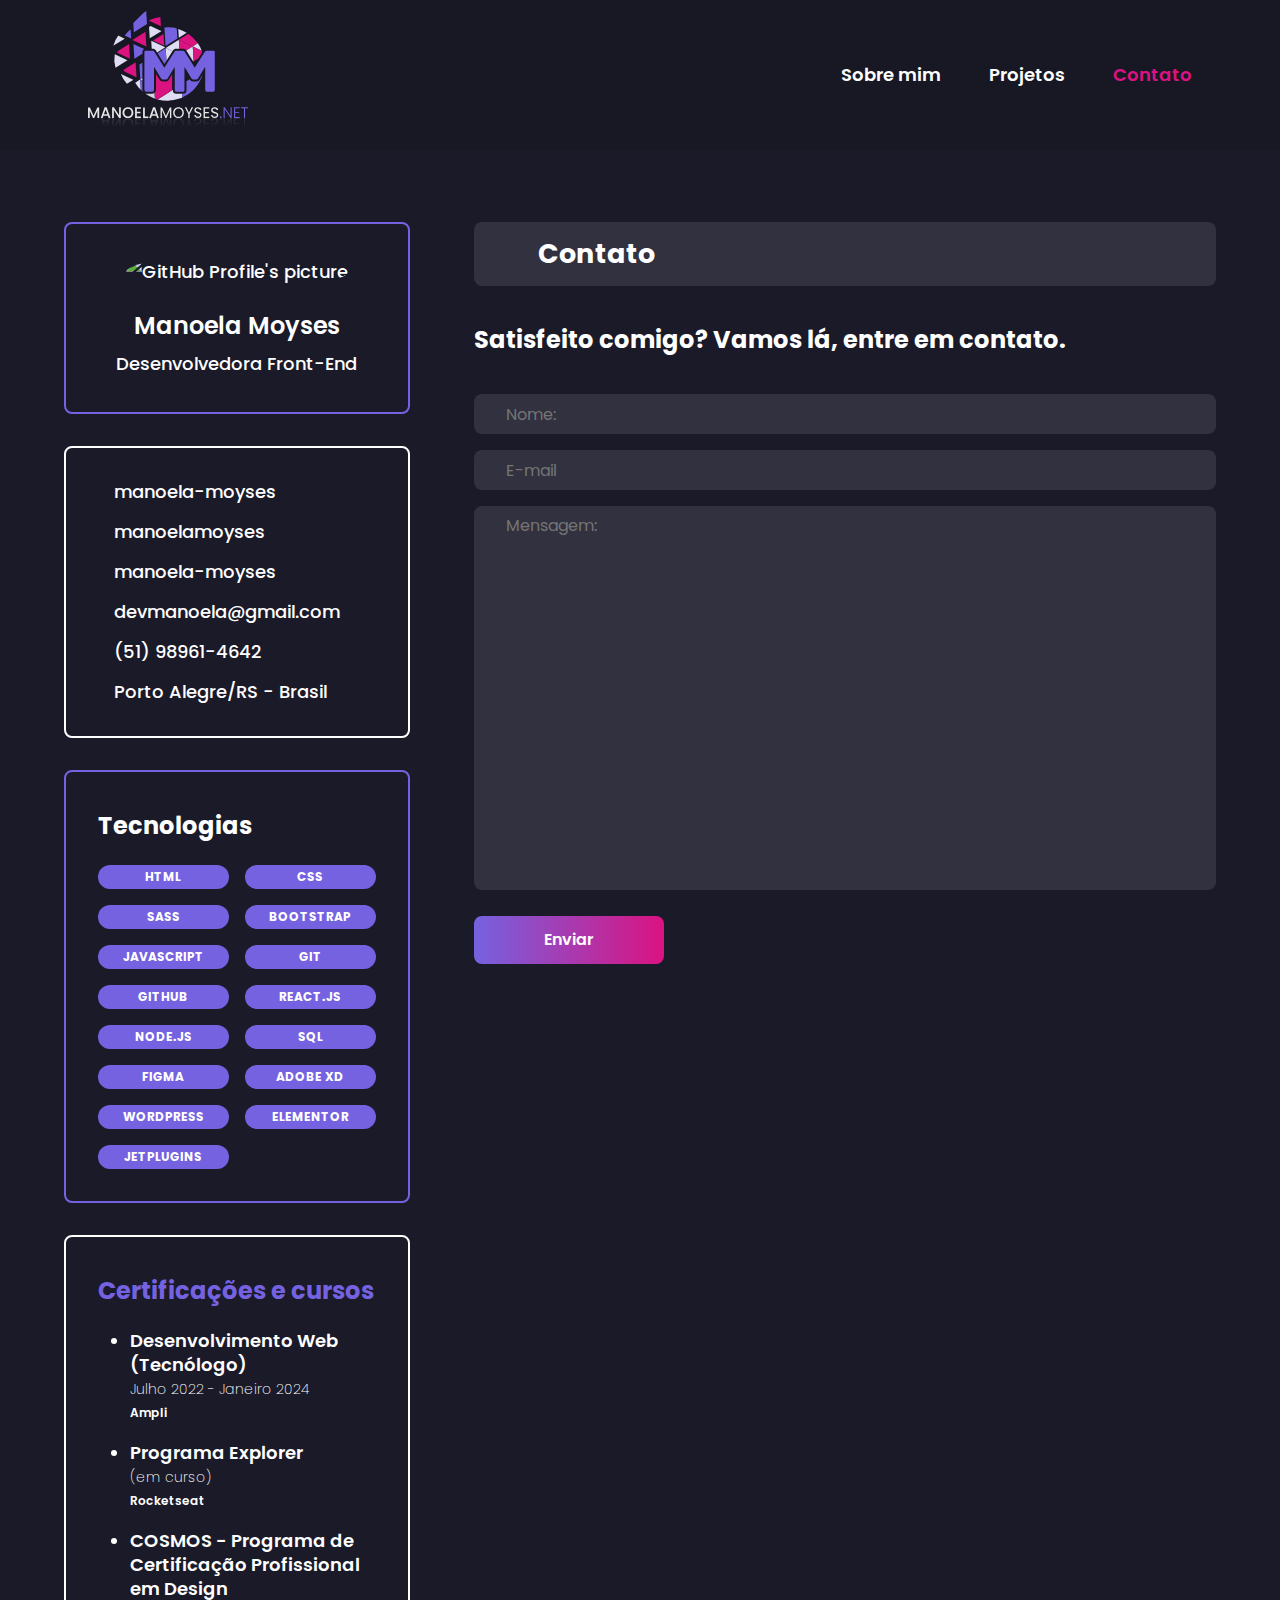
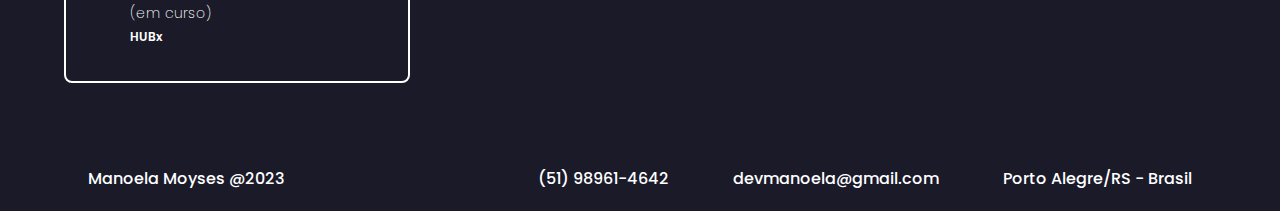
==== commit 03699618: "wp files url updated" ====
--- a/pages/contact/index.html
+++ b/pages/contact/index.html
@@ -16,8 +16,8 @@
   <meta property="og:title" content="Manoela Moyses | Contato">
   <meta property="og:description"
     content="Site Portfólio para apresentação do trabalho de Manoela Moyses, Desenvolvedora Web (Web Designer). Criação de Sites Profissionais.">
-  <meta property="og:url" content="https://manoelamoyses.vercel.app/contact">
-  <meta property="og:image" content="https://manoelamoyses.vercel.app/assets/ManoelaM.svg">
+  <meta property="og:url" content="https://manoelamoyses.net/contact">
+  <meta property="og:image" content="https://manoelamoyses.net/assets/ManoelaM.svg">
 
   <link rel="stylesheet" href="../../style.css">
   <link rel="shortcut icon" href="../../assets/Icone.svg" type="image/svg-icon">
@@ -29,12 +29,12 @@
   <div class="container">
     <div class="menu-wrapper">
       <header id="header">
-        <a href="https://manoelamoyses.vercel.app"><img id="logo" src="../../assets/ManoelaM.svg" alt="Logo"></a>
+        <a href="https://manoelamoyses.net"><img id="logo" src="../../assets/ManoelaM.svg" alt="Logo"></a>
         <nav id="nav">
           <button id="btn-mobile" aria-label="Abrir Menu" aria-haspopup="true" aria-controls="menu"
             aria-expanded="false"><span id="hamburguer"></span></button>
           <ul id="menu" role="menu">
-            <li><a class="about-me" href="https://manoelamoyses.vercel.app">Sobre mim</a></li>
+            <li><a class="about-me" href="https://manoelamoyses.net">Sobre mim</a></li>
             <li><a class="proj" href="../projects/">Projetos</a></li>
             <li><a class="contact-me" href="./index.html">Contato</a></li>
           </ul>
@@ -167,7 +167,7 @@
             <h2>Satisfeito comigo? Vamos lá, entre em contato.</h2>
             <form id="my-form" action="https://formsubmit.co/devmanoela@gmail.com" method="POST">
               <input type="hidden" name="_captcha" value="false">
-              <input type="hidden" name="_next" value="https://manoelamoyses.vercel.app/pages/success">
+              <input type="hidden" name="_next" value="https://manoelamoyses.net/pages/success">
               <label class="sr-only" for="form-name"></label>
               <input type="text" name="name" id="form-name" placeholder="Nome:" required>
 
--- a/style.css
+++ b/style.css
@@ -581,6 +581,7 @@
 
 #message {
   height: 38.4rem;
+  resize: none;
 }
 
 input.button {
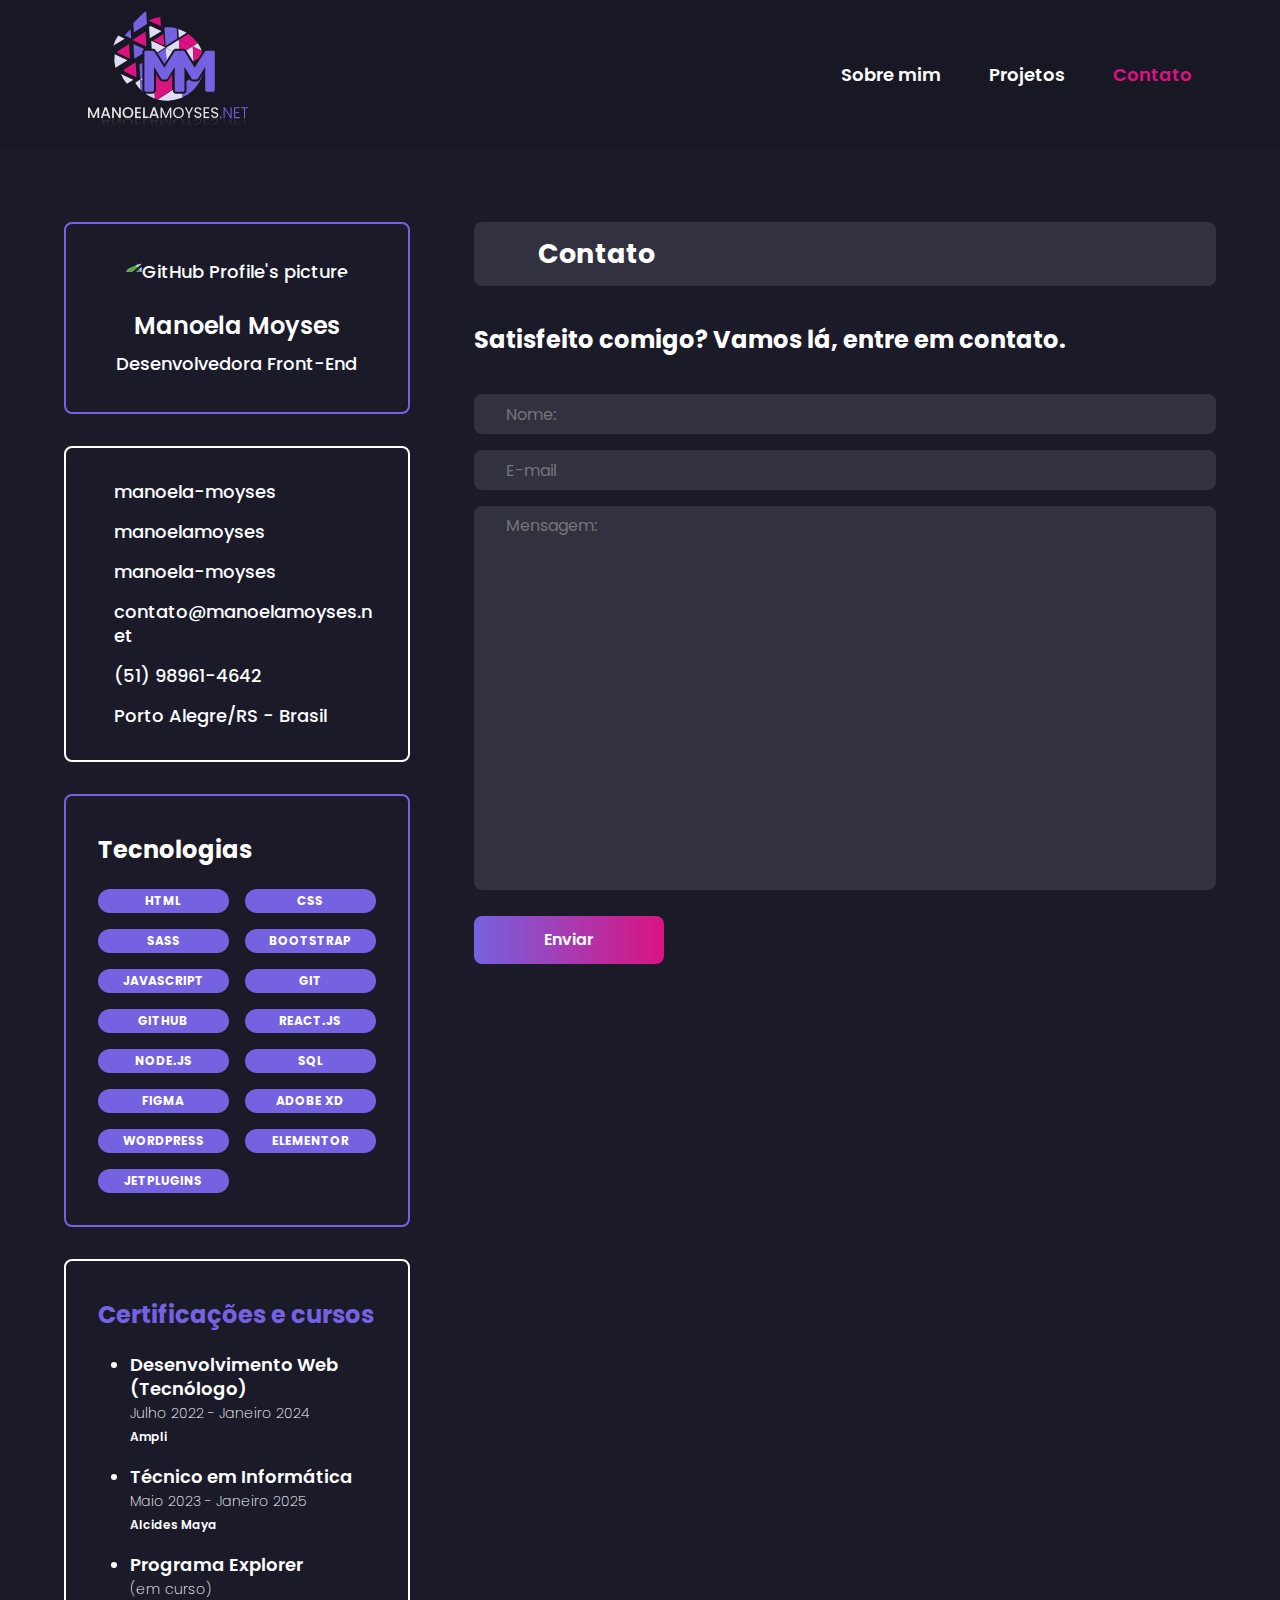
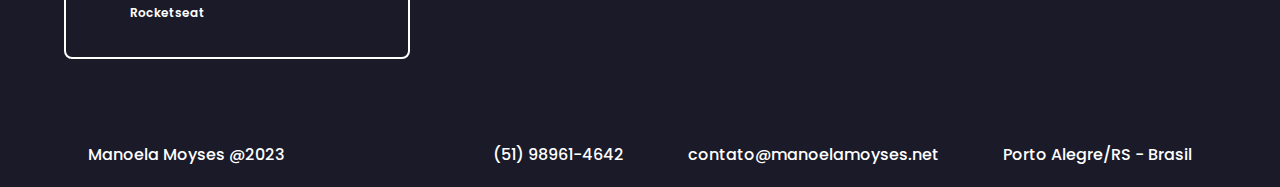
==== commit 96464695: "certifications and courses updated" ====
--- a/pages/contact/index.html
+++ b/pages/contact/index.html
@@ -71,7 +71,7 @@
 
             <a href="mailto:manoela.moyses0205@gmail.com" target="_blank" class="social-item"><i
                 class="ph-envelope-simple"></i>
-              <span>devmanoela@gmail.com</span>
+              <span>contato@manoelamoyses.net</span>
             </a>
 
             <a href="https://api.whatsapp.com/send?phone=5551989614642&text=Ol%C3%A1!%20Acabei%20de%20ver%20o%20seu%20site."
@@ -145,14 +145,14 @@
               <p class="institution">Ampli</p>
             </li>
             <li>
+              <strong>Técnico em Informática</strong>
+              <p class="period">Maio 2023 - Janeiro 2025</p>
+              <p class="institution">Alcides Maya</p>
+            </li>
+            <li>
               <strong>Programa Explorer</strong>
               <p class="period">(em curso)</p>
               <p class="institution">Rocketseat</p>
-            </li>
-            <li>
-              <strong>COSMOS - Programa de Certificação Profissional em Design</strong>
-              <p class="period">(em curso)</p>
-              <p class="institution">HUBx</p>
             </li>
           </ul>
         </div>
@@ -213,7 +213,7 @@
           </a>
 
           <a href="mailto:manoela.moyses0205@gmail.com"><i class="ph-envelope-simple"></i>
-            <span>devmanoela@gmail.com</span>
+            <span>contato@manoelamoyses.net</span>
           </a>
 
           <div class="pin-footer">
